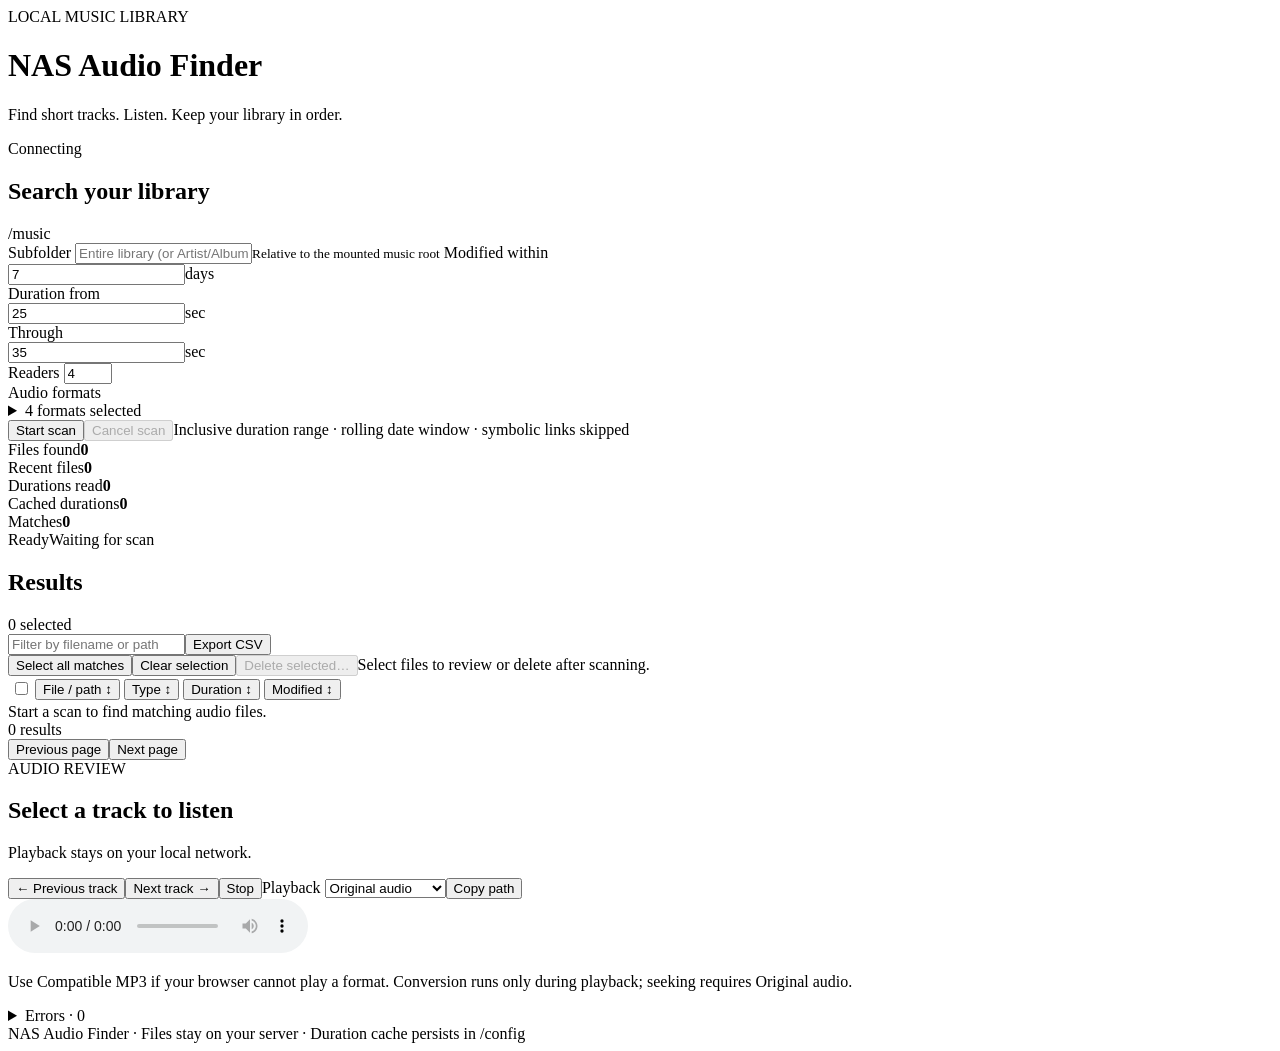
==== static/index.html @ 1d08634b "Release v1.0.0 — initial Docker and Unraid release Use generic server placeholders in public documen" ====
<!doctype html>
<html lang="en"><head><meta charset="utf-8"><meta name="viewport" content="width=device-width,initial-scale=1"><title>NAS Audio Finder</title><link rel="stylesheet" href="/style.css"><script src="/app.js" defer></script></head>
<body><header><div><span class="eyebrow">LOCAL MUSIC LIBRARY</span><h1>NAS Audio Finder<span class="dot"></span></h1><p>Find short tracks. Listen. Keep your library in order.</p></div><span id="phase" class="badge">Connecting</span></header>
<main><section class="panel"><form id="scanForm"><div class="section-title"><h2>Search your library</h2><span id="root">/music</span></div><div class="filters">
<label class="folder">Subfolder <input id="folder" placeholder="Entire library (or Artist/Album)"><small>Relative to the mounted music root</small></label>
<label>Modified within <div class="unit"><input id="days" type="number" min="0.01" max="36500" step="any" value="7" required><span>days</span></div></label>
<label>Duration from <div class="unit"><input id="minimum" type="number" min="0" max="604800" step="any" value="25" required><span>sec</span></div></label>
<label>Through <div class="unit"><input id="maximum" type="number" min="0" max="604800" step="any" value="35" required><span>sec</span></div></label>
<label>Readers <input id="workers" type="number" min="1" max="32" value="4" required></label>
<div class="format-field"><span class="field-label">Audio formats</span><details id="formatPicker"><summary id="formatSummary">4 formats selected</summary><div class="format-menu"><div id="formatOptions"></div><div class="format-actions"><button type="button" id="allFormats">All</button><button type="button" id="noFormats">Clear</button></div></div></details></div>
</div><div class="scan-actions"><button id="scan" class="primary" type="submit">Start scan</button><button id="cancel" type="button" disabled>Cancel scan</button><span>Inclusive duration range · rolling date window · symbolic links skipped</span></div></form></section>
<section class="metrics" aria-label="Scan progress"><div><span>Files found</span><strong id="files">0</strong></div><div><span>Recent files</span><strong id="recent">0</strong></div><div><span>Durations read</span><strong id="read">0</strong></div><div><span>Cached durations</span><strong id="cached">0</strong></div><div class="accent"><span>Matches</span><strong id="matches">0</strong></div></section>
<div class="timing"><span id="message" role="status">Ready</span><span id="timing">Waiting for scan</span></div>
<section class="panel results"><div class="section-title"><div><h2>Results <span id="total" class="muted"></span></h2><span id="selectedCount" class="muted">0 selected</span></div><div class="result-actions"><input type="search" id="search" placeholder="Filter by filename or path" aria-label="Filter results"><button id="export">Export CSV</button></div></div>
<div class="selection-actions"><button id="selectAll">Select all matches</button><button id="clearSelection">Clear selection</button><button id="delete" class="danger" disabled>Delete selected…</button><span id="selectionHelp">Select files to review or delete after scanning.</span></div>
<div class="table-wrap"><table><thead><tr><th><input id="pageCheck" type="checkbox" aria-label="Select this page"></th><th><button class="sort" data-sort="path">File / path ↕</button></th><th><button class="sort" data-sort="format">Type ↕</button></th><th><button class="sort" data-sort="duration">Duration ↕</button></th><th><button class="sort" data-sort="modified">Modified ↕</button></th><th></th></tr></thead><tbody id="rows"></tbody></table><div id="empty">Start a scan to find matching audio files.</div></div>
<div class="pagination"><span id="pageInfo">0 results</span><div><button id="prevPage">Previous page</button><button id="nextPage">Next page</button></div></div></section>
<section class="panel player"><div><span class="eyebrow">AUDIO REVIEW</span><h2 id="trackTitle">Select a track to listen</h2><p id="trackPath">Playback stays on your local network.</p><div class="player-actions"><button id="previousTrack">← Previous track</button><button id="nextTrack">Next track →</button><button id="stopAudio">Stop</button><label>Playback <select id="playbackMode"><option value="original">Original audio</option><option value="compatible">Compatible MP3</option></select></label><button id="copyPath">Copy path</button></div></div><audio id="audio" controls preload="none"></audio><p id="audioHint" class="muted">Use Compatible MP3 if your browser cannot play a format. Conversion runs only during playback; seeking requires Original audio.</p></section>
<details class="panel error-panel"><summary id="errorSummary">Errors · 0</summary><p>Unreadable files and deletion failures appear here. A scan with errors may be incomplete.</p><a href="/api/errors" download="audio-errors.json">Download error log</a><pre id="errorLog">No errors.</pre></details>
</main><footer>NAS Audio Finder · Files stay on your server · Duration cache persists in /config</footer>
<dialog id="deleteDialog"><h2>Delete selected files?</h2><p><strong id="deleteCount"></strong> will be permanently deleted from your music library. The app cannot undo this.</p><p>Stop other applications from modifying these files during deletion.</p><div id="deletePaths"></div><label class="ack"><input type="checkbox" id="ack">I understand these files will be permanently deleted.</label><div class="dialog-actions"><button id="dismissDelete">Keep files</button><button id="confirmDelete" class="danger" disabled>Delete permanently</button></div></dialog>
<div id="toast" role="alert" hidden></div></body></html>
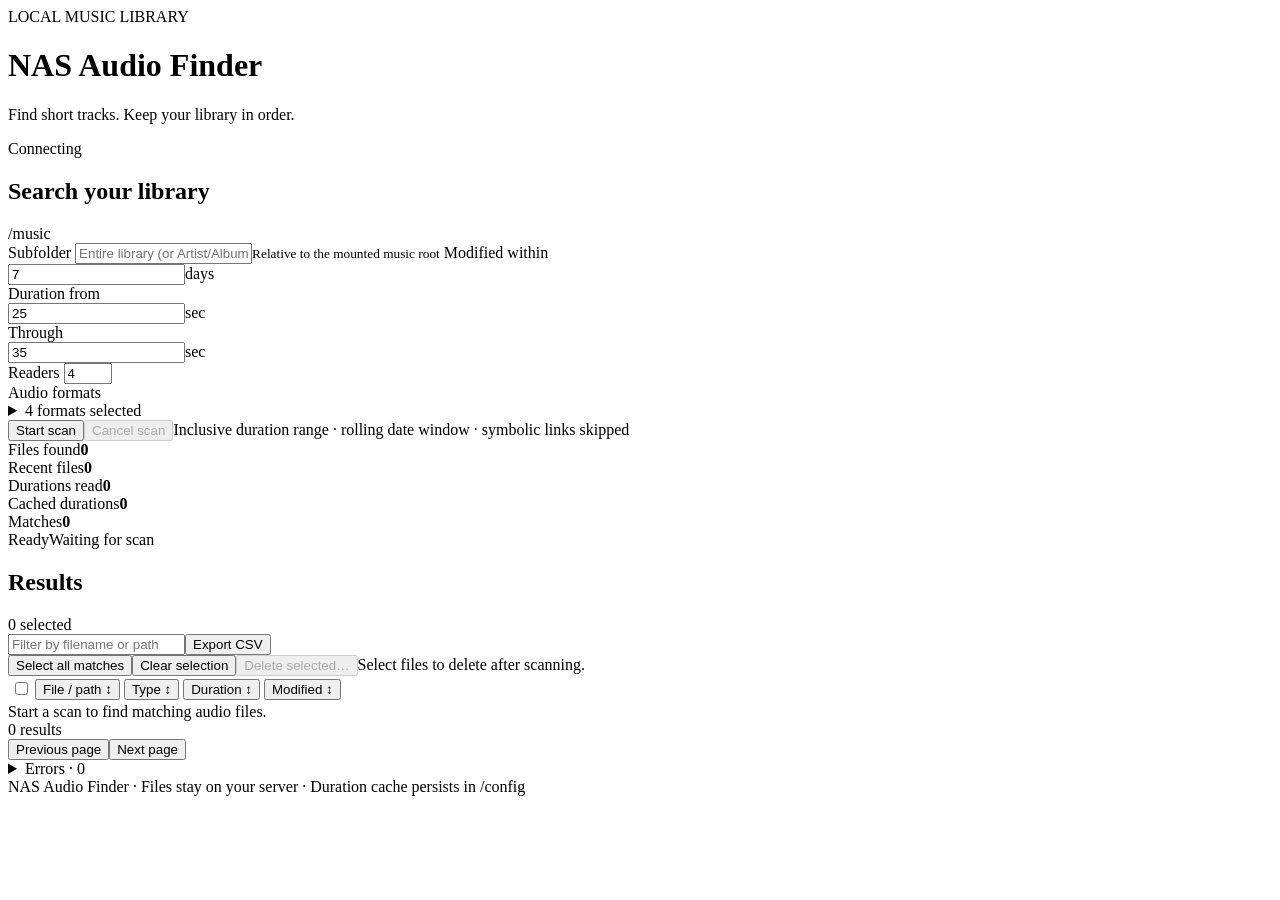
==== commit 3e1366b9: "Release v1.1.0 — remove audio playback Use generic server placeholders in public documentation." ====
--- a/static/index.html
+++ b/static/index.html
@@ -1,22 +1,21 @@
-<!doctype html>
-<html lang="en"><head><meta charset="utf-8"><meta name="viewport" content="width=device-width,initial-scale=1"><title>NAS Audio Finder</title><link rel="stylesheet" href="/style.css"><script src="/app.js" defer></script></head>
-<body><header><div><span class="eyebrow">LOCAL MUSIC LIBRARY</span><h1>NAS Audio Finder<span class="dot"></span></h1><p>Find short tracks. Listen. Keep your library in order.</p></div><span id="phase" class="badge">Connecting</span></header>
-<main><section class="panel"><form id="scanForm"><div class="section-title"><h2>Search your library</h2><span id="root">/music</span></div><div class="filters">
-<label class="folder">Subfolder <input id="folder" placeholder="Entire library (or Artist/Album)"><small>Relative to the mounted music root</small></label>
-<label>Modified within <div class="unit"><input id="days" type="number" min="0.01" max="36500" step="any" value="7" required><span>days</span></div></label>
-<label>Duration from <div class="unit"><input id="minimum" type="number" min="0" max="604800" step="any" value="25" required><span>sec</span></div></label>
-<label>Through <div class="unit"><input id="maximum" type="number" min="0" max="604800" step="any" value="35" required><span>sec</span></div></label>
-<label>Readers <input id="workers" type="number" min="1" max="32" value="4" required></label>
-<div class="format-field"><span class="field-label">Audio formats</span><details id="formatPicker"><summary id="formatSummary">4 formats selected</summary><div class="format-menu"><div id="formatOptions"></div><div class="format-actions"><button type="button" id="allFormats">All</button><button type="button" id="noFormats">Clear</button></div></div></details></div>
-</div><div class="scan-actions"><button id="scan" class="primary" type="submit">Start scan</button><button id="cancel" type="button" disabled>Cancel scan</button><span>Inclusive duration range · rolling date window · symbolic links skipped</span></div></form></section>
-<section class="metrics" aria-label="Scan progress"><div><span>Files found</span><strong id="files">0</strong></div><div><span>Recent files</span><strong id="recent">0</strong></div><div><span>Durations read</span><strong id="read">0</strong></div><div><span>Cached durations</span><strong id="cached">0</strong></div><div class="accent"><span>Matches</span><strong id="matches">0</strong></div></section>
-<div class="timing"><span id="message" role="status">Ready</span><span id="timing">Waiting for scan</span></div>
-<section class="panel results"><div class="section-title"><div><h2>Results <span id="total" class="muted"></span></h2><span id="selectedCount" class="muted">0 selected</span></div><div class="result-actions"><input type="search" id="search" placeholder="Filter by filename or path" aria-label="Filter results"><button id="export">Export CSV</button></div></div>
-<div class="selection-actions"><button id="selectAll">Select all matches</button><button id="clearSelection">Clear selection</button><button id="delete" class="danger" disabled>Delete selected…</button><span id="selectionHelp">Select files to review or delete after scanning.</span></div>
-<div class="table-wrap"><table><thead><tr><th><input id="pageCheck" type="checkbox" aria-label="Select this page"></th><th><button class="sort" data-sort="path">File / path ↕</button></th><th><button class="sort" data-sort="format">Type ↕</button></th><th><button class="sort" data-sort="duration">Duration ↕</button></th><th><button class="sort" data-sort="modified">Modified ↕</button></th><th></th></tr></thead><tbody id="rows"></tbody></table><div id="empty">Start a scan to find matching audio files.</div></div>
-<div class="pagination"><span id="pageInfo">0 results</span><div><button id="prevPage">Previous page</button><button id="nextPage">Next page</button></div></div></section>
-<section class="panel player"><div><span class="eyebrow">AUDIO REVIEW</span><h2 id="trackTitle">Select a track to listen</h2><p id="trackPath">Playback stays on your local network.</p><div class="player-actions"><button id="previousTrack">← Previous track</button><button id="nextTrack">Next track →</button><button id="stopAudio">Stop</button><label>Playback <select id="playbackMode"><option value="original">Original audio</option><option value="compatible">Compatible MP3</option></select></label><button id="copyPath">Copy path</button></div></div><audio id="audio" controls preload="none"></audio><p id="audioHint" class="muted">Use Compatible MP3 if your browser cannot play a format. Conversion runs only during playback; seeking requires Original audio.</p></section>
-<details class="panel error-panel"><summary id="errorSummary">Errors · 0</summary><p>Unreadable files and deletion failures appear here. A scan with errors may be incomplete.</p><a href="/api/errors" download="audio-errors.json">Download error log</a><pre id="errorLog">No errors.</pre></details>
-</main><footer>NAS Audio Finder · Files stay on your server · Duration cache persists in /config</footer>
-<dialog id="deleteDialog"><h2>Delete selected files?</h2><p><strong id="deleteCount"></strong> will be permanently deleted from your music library. The app cannot undo this.</p><p>Stop other applications from modifying these files during deletion.</p><div id="deletePaths"></div><label class="ack"><input type="checkbox" id="ack">I understand these files will be permanently deleted.</label><div class="dialog-actions"><button id="dismissDelete">Keep files</button><button id="confirmDelete" class="danger" disabled>Delete permanently</button></div></dialog>
-<div id="toast" role="alert" hidden></div></body></html>
+<!doctype html>
+<html lang="en"><head><meta charset="utf-8"><meta name="viewport" content="width=device-width,initial-scale=1"><title>NAS Audio Finder</title><link rel="stylesheet" href="/style.css"><script src="/app.js" defer></script></head>
+<body><header><div><span class="eyebrow">LOCAL MUSIC LIBRARY</span><h1>NAS Audio Finder<span class="dot"></span></h1><p>Find short tracks. Keep your library in order.</p></div><span id="phase" class="badge">Connecting</span></header>
+<main><section class="panel"><form id="scanForm"><div class="section-title"><h2>Search your library</h2><span id="root">/music</span></div><div class="filters">
+<label class="folder">Subfolder <input id="folder" placeholder="Entire library (or Artist/Album)"><small>Relative to the mounted music root</small></label>
+<label>Modified within <div class="unit"><input id="days" type="number" min="0.01" max="36500" step="any" value="7" required><span>days</span></div></label>
+<label>Duration from <div class="unit"><input id="minimum" type="number" min="0" max="604800" step="any" value="25" required><span>sec</span></div></label>
+<label>Through <div class="unit"><input id="maximum" type="number" min="0" max="604800" step="any" value="35" required><span>sec</span></div></label>
+<label>Readers <input id="workers" type="number" min="1" max="32" value="4" required></label>
+<div class="format-field"><span class="field-label">Audio formats</span><details id="formatPicker"><summary id="formatSummary">4 formats selected</summary><div class="format-menu"><div id="formatOptions"></div><div class="format-actions"><button type="button" id="allFormats">All</button><button type="button" id="noFormats">Clear</button></div></div></details></div>
+</div><div class="scan-actions"><button id="scan" class="primary" type="submit">Start scan</button><button id="cancel" type="button" disabled>Cancel scan</button><span>Inclusive duration range · rolling date window · symbolic links skipped</span></div></form></section>
+<section class="metrics" aria-label="Scan progress"><div><span>Files found</span><strong id="files">0</strong></div><div><span>Recent files</span><strong id="recent">0</strong></div><div><span>Durations read</span><strong id="read">0</strong></div><div><span>Cached durations</span><strong id="cached">0</strong></div><div class="accent"><span>Matches</span><strong id="matches">0</strong></div></section>
+<div class="timing"><span id="message" role="status">Ready</span><span id="timing">Waiting for scan</span></div>
+<section class="panel results"><div class="section-title"><div><h2>Results <span id="total" class="muted"></span></h2><span id="selectedCount" class="muted">0 selected</span></div><div class="result-actions"><input type="search" id="search" placeholder="Filter by filename or path" aria-label="Filter results"><button id="export">Export CSV</button></div></div>
+<div class="selection-actions"><button id="selectAll">Select all matches</button><button id="clearSelection">Clear selection</button><button id="delete" class="danger" disabled>Delete selected…</button><span id="selectionHelp">Select files to delete after scanning.</span></div>
+<div class="table-wrap"><table><thead><tr><th><input id="pageCheck" type="checkbox" aria-label="Select this page"></th><th><button class="sort" data-sort="path">File / path ↕</button></th><th><button class="sort" data-sort="format">Type ↕</button></th><th><button class="sort" data-sort="duration">Duration ↕</button></th><th><button class="sort" data-sort="modified">Modified ↕</button></th></tr></thead><tbody id="rows"></tbody></table><div id="empty">Start a scan to find matching audio files.</div></div>
+<div class="pagination"><span id="pageInfo">0 results</span><div><button id="prevPage">Previous page</button><button id="nextPage">Next page</button></div></div></section>
+<details class="panel error-panel"><summary id="errorSummary">Errors · 0</summary><p>Unreadable files and deletion failures appear here. A scan with errors may be incomplete.</p><a href="/api/errors" download="audio-errors.json">Download error log</a><pre id="errorLog">No errors.</pre></details>
+</main><footer>NAS Audio Finder · Files stay on your server · Duration cache persists in /config</footer>
+<dialog id="deleteDialog"><h2>Delete selected files?</h2><p><strong id="deleteCount"></strong> will be permanently deleted from your music library. The app cannot undo this.</p><p>Stop other applications from modifying these files during deletion.</p><div id="deletePaths"></div><label class="ack"><input type="checkbox" id="ack">I understand these files will be permanently deleted.</label><div class="dialog-actions"><button id="dismissDelete">Keep files</button><button id="confirmDelete" class="danger" disabled>Delete permanently</button></div></dialog>
+<div id="toast" role="alert" hidden></div></body></html>
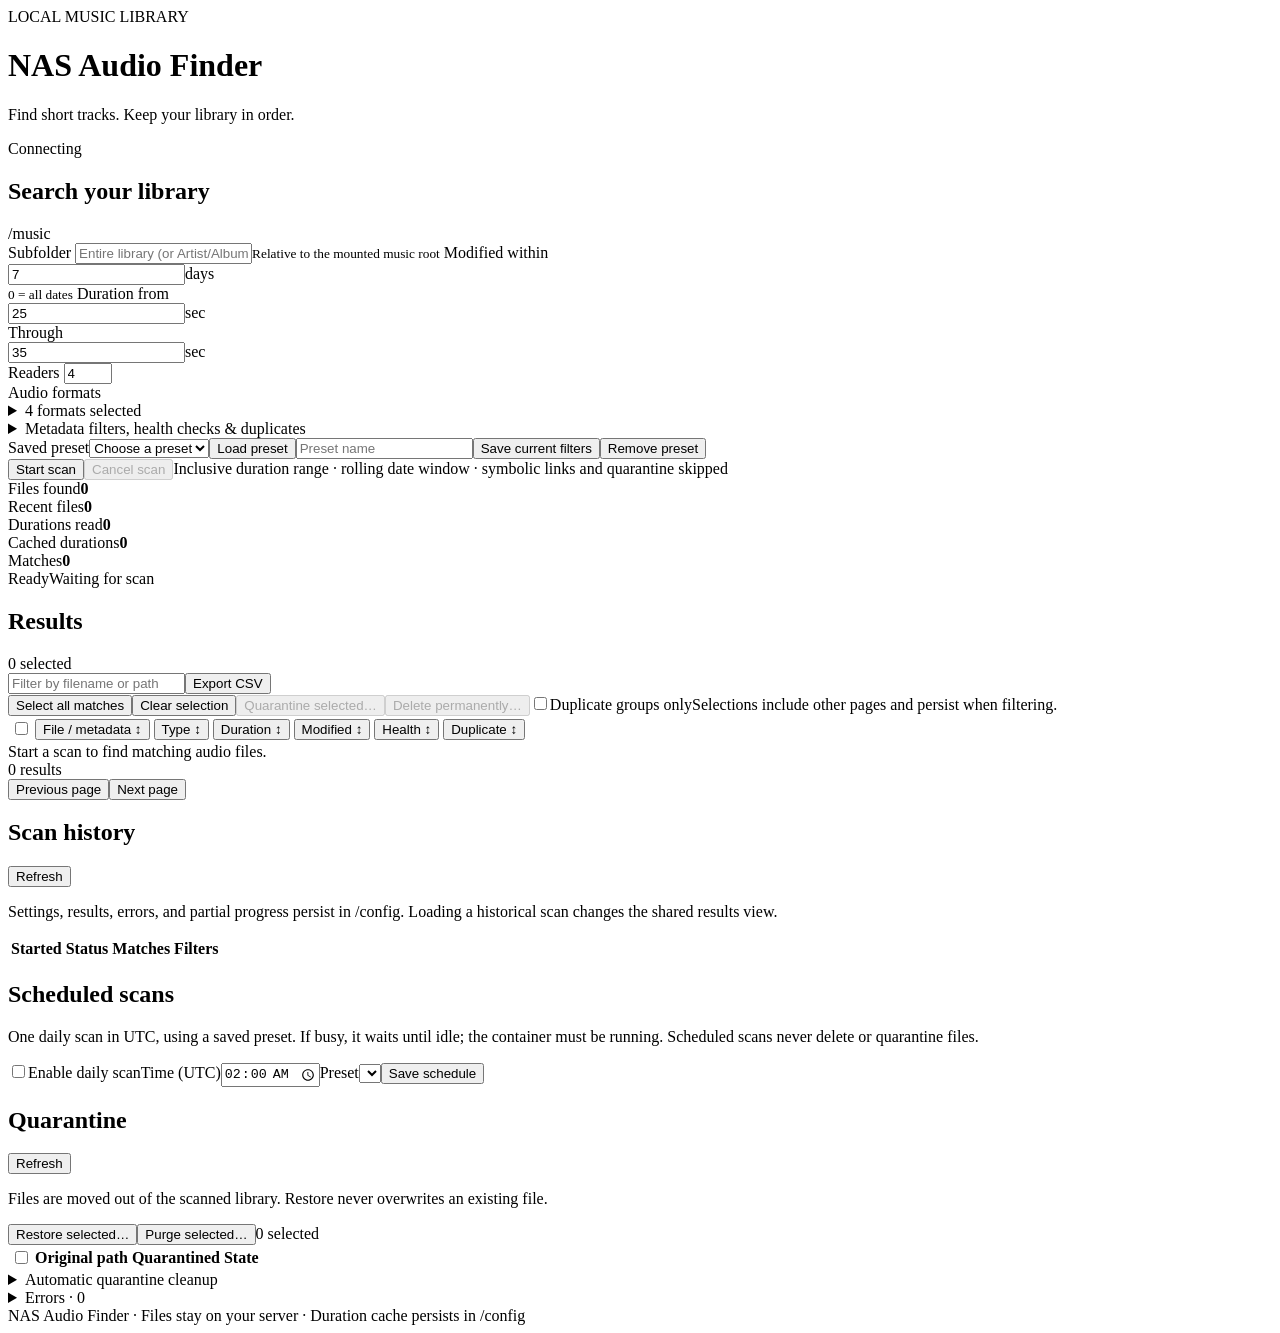
==== commit bc54d0dc: "Release v2.0.0 — quarantine, presets, history, schedules, health and duplicates" ====
--- a/static/index.html
+++ b/static/index.html
@@ -3,19 +3,34 @@
 <body><header><div><span class="eyebrow">LOCAL MUSIC LIBRARY</span><h1>NAS Audio Finder<span class="dot"></span></h1><p>Find short tracks. Keep your library in order.</p></div><span id="phase" class="badge">Connecting</span></header>
 <main><section class="panel"><form id="scanForm"><div class="section-title"><h2>Search your library</h2><span id="root">/music</span></div><div class="filters">
 <label class="folder">Subfolder <input id="folder" placeholder="Entire library (or Artist/Album)"><small>Relative to the mounted music root</small></label>
-<label>Modified within <div class="unit"><input id="days" type="number" min="0.01" max="36500" step="any" value="7" required><span>days</span></div></label>
+<label>Modified within <div class="unit"><input id="days" type="number" min="0" max="36500" step="any" value="7" required><span>days</span></div><small>0 = all dates</small></label>
 <label>Duration from <div class="unit"><input id="minimum" type="number" min="0" max="604800" step="any" value="25" required><span>sec</span></div></label>
 <label>Through <div class="unit"><input id="maximum" type="number" min="0" max="604800" step="any" value="35" required><span>sec</span></div></label>
 <label>Readers <input id="workers" type="number" min="1" max="32" value="4" required></label>
 <div class="format-field"><span class="field-label">Audio formats</span><details id="formatPicker"><summary id="formatSummary">4 formats selected</summary><div class="format-menu"><div id="formatOptions"></div><div class="format-actions"><button type="button" id="allFormats">All</button><button type="button" id="noFormats">Clear</button></div></div></details></div>
-</div><div class="scan-actions"><button id="scan" class="primary" type="submit">Start scan</button><button id="cancel" type="button" disabled>Cancel scan</button><span>Inclusive duration range · rolling date window · symbolic links skipped</span></div></form></section>
+</div>
+<details class="advanced"><summary>Metadata filters, health checks &amp; duplicates</summary><div class="advanced-grid">
+<label>Artist contains<input id="artist"></label><label>Album contains<input id="album"></label><label>Codec contains<input id="codec" placeholder="aac, flac, pcm_..."></label>
+<label>Bitrate min (kbps)<input id="bitrate_min" type="number" min="0"></label><label>Bitrate max (kbps)<input id="bitrate_max" type="number" min="0"></label>
+<label>Sample rate min (Hz)<input id="sample_min" type="number" min="0"></label><label>Sample rate max (Hz)<input id="sample_max" type="number" min="0"></label>
+<label>Size min (MiB)<input id="size_min" type="number" min="0" step="any"></label><label>Size max (MiB)<input id="size_max" type="number" min="0" step="any"></label>
+<label>Flag lossy bitrate below (kbps)<input id="low_bitrate" type="number" min="0" placeholder="Optional"></label>
+<label>Health filter<select id="health_filter"><option value="any">All matching files + unreadable candidates</option><option value="issues">Health issues (ignore duration range)</option><option value="healthy">Healthy matches only</option></select></label>
+<label>Duplicate analysis<select id="duplicates"><option value="off">Off</option><option value="exact">Exact SHA256</option><option value="acoustic">Acoustic similarity candidates</option><option value="both">Exact + acoustic</option></select></label>
+<label class="check-label"><input id="deep_check" type="checkbox">Full audio decode health check</label></div>
+<p class="muted">Hashing and full decode read the entire file. Acoustic analysis reads up to 120 seconds and finds approximate candidates among matching results. No files are removed automatically by scans.</p></details>
+<div class="preset-bar"><label>Saved preset<select id="presetSelect"><option value="">Choose a preset</option></select></label><button id="loadPreset" type="button">Load preset</button><input id="presetName" placeholder="Preset name" aria-label="Preset name"><button id="savePreset" type="button">Save current filters</button><button id="removePreset" type="button">Remove preset</button></div>
+<div class="scan-actions"><button id="scan" class="primary" type="submit">Start scan</button><button id="cancel" type="button" disabled>Cancel scan</button><span>Inclusive duration range · rolling date window · symbolic links and quarantine skipped</span></div></form></section>
 <section class="metrics" aria-label="Scan progress"><div><span>Files found</span><strong id="files">0</strong></div><div><span>Recent files</span><strong id="recent">0</strong></div><div><span>Durations read</span><strong id="read">0</strong></div><div><span>Cached durations</span><strong id="cached">0</strong></div><div class="accent"><span>Matches</span><strong id="matches">0</strong></div></section>
 <div class="timing"><span id="message" role="status">Ready</span><span id="timing">Waiting for scan</span></div>
 <section class="panel results"><div class="section-title"><div><h2>Results <span id="total" class="muted"></span></h2><span id="selectedCount" class="muted">0 selected</span></div><div class="result-actions"><input type="search" id="search" placeholder="Filter by filename or path" aria-label="Filter results"><button id="export">Export CSV</button></div></div>
-<div class="selection-actions"><button id="selectAll">Select all matches</button><button id="clearSelection">Clear selection</button><button id="delete" class="danger" disabled>Delete selected…</button><span id="selectionHelp">Select files to delete after scanning.</span></div>
-<div class="table-wrap"><table><thead><tr><th><input id="pageCheck" type="checkbox" aria-label="Select this page"></th><th><button class="sort" data-sort="path">File / path ↕</button></th><th><button class="sort" data-sort="format">Type ↕</button></th><th><button class="sort" data-sort="duration">Duration ↕</button></th><th><button class="sort" data-sort="modified">Modified ↕</button></th></tr></thead><tbody id="rows"></tbody></table><div id="empty">Start a scan to find matching audio files.</div></div>
+<div class="selection-actions"><button id="selectAll">Select all matches</button><button id="clearSelection">Clear selection</button><button id="quarantineSelected" class="primary" disabled>Quarantine selected…</button><button id="delete" class="danger" disabled>Delete permanently…</button><label class="check-label"><input id="duplicatesOnly" type="checkbox">Duplicate groups only</label><span id="selectionHelp">Selections include other pages and persist when filtering.</span></div>
+<div class="table-wrap"><table><thead><tr><th><input id="pageCheck" type="checkbox" aria-label="Select this page"></th><th><button class="sort" data-sort="path">File / metadata ↕</button></th><th><button class="sort" data-sort="format">Type ↕</button></th><th><button class="sort" data-sort="duration">Duration ↕</button></th><th><button class="sort" data-sort="modified">Modified ↕</button></th><th><button class="sort" data-sort="health">Health ↕</button></th><th><button class="sort" data-sort="duplicate">Duplicate ↕</button></th></tr></thead><tbody id="rows"></tbody></table><div id="empty">Start a scan to find matching audio files.</div></div>
 <div class="pagination"><span id="pageInfo">0 results</span><div><button id="prevPage">Previous page</button><button id="nextPage">Next page</button></div></div></section>
+<section class="panel"><div class="section-title"><h2>Scan history</h2><button id="refreshHistory">Refresh</button></div><p class="muted">Settings, results, errors, and partial progress persist in /config. Loading a historical scan changes the shared results view.</p><div class="table-wrap"><table><thead><tr><th>Started</th><th>Status</th><th>Matches</th><th>Filters</th><th></th></tr></thead><tbody id="historyRows"></tbody></table></div></section>
+<section class="panel"><h2>Scheduled scans</h2><p class="muted">One daily scan in UTC, using a saved preset. If busy, it waits until idle; the container must be running. Scheduled scans never delete or quarantine files.</p><div class="settings-bar"><label class="check-label"><input id="scheduleEnabled" type="checkbox">Enable daily scan</label><label>Time (UTC)<input id="scheduleTime" type="time" value="02:00"></label><label>Preset<select id="schedulePreset"></select></label><button id="saveSchedule">Save schedule</button><span id="scheduleStatus" class="muted"></span></div></section>
+<section class="panel"><div class="section-title"><h2>Quarantine</h2><button id="refreshQuarantine">Refresh</button></div><p class="muted" id="quarantineRoot">Files are moved out of the scanned library. Restore never overwrites an existing file.</p><div class="selection-actions"><button id="restoreSelected">Restore selected…</button><button id="purgeSelected" class="danger">Purge selected…</button><span id="quarantineCount" class="muted">0 selected</span></div><div class="table-wrap"><table><thead><tr><th><input id="quarantineAll" type="checkbox" aria-label="Select all ready quarantine files"></th><th>Original path</th><th>Quarantined</th><th>State</th></tr></thead><tbody id="quarantineRows"></tbody></table></div><details class="advanced"><summary>Automatic quarantine cleanup</summary><p>Disabled by default. When enabled, files older than the retention period are permanently removed. Changing this setting applies to files already quarantined.</p><div class="settings-bar"><label>Retention (days)<input id="retentionDays" type="number" min="1" max="3650" value="30"></label><label class="check-label"><input id="retentionEnabled" type="checkbox">Enable permanent cleanup of expired files</label><button id="saveRetention">Save cleanup policy</button></div><p id="retentionStatus" class="muted"></p></details></section>
 <details class="panel error-panel"><summary id="errorSummary">Errors · 0</summary><p>Unreadable files and deletion failures appear here. A scan with errors may be incomplete.</p><a href="/api/errors" download="audio-errors.json">Download error log</a><pre id="errorLog">No errors.</pre></details>
 </main><footer>NAS Audio Finder · Files stay on your server · Duration cache persists in /config</footer>
-<dialog id="deleteDialog"><h2>Delete selected files?</h2><p><strong id="deleteCount"></strong> will be permanently deleted from your music library. The app cannot undo this.</p><p>Stop other applications from modifying these files during deletion.</p><div id="deletePaths"></div><label class="ack"><input type="checkbox" id="ack">I understand these files will be permanently deleted.</label><div class="dialog-actions"><button id="dismissDelete">Keep files</button><button id="confirmDelete" class="danger" disabled>Delete permanently</button></div></dialog>
+<dialog id="deleteDialog"><h2 id="actionTitle">Confirm file action</h2><p id="actionDescription"></p><strong id="deleteCount"></strong><div id="deletePaths"></div><label class="ack"><input type="checkbox" id="ack"><span id="actionAcknowledgement">I reviewed every selected path.</span></label><div class="dialog-actions"><button id="dismissDelete">Cancel</button><button id="confirmDelete" disabled>Confirm</button></div></dialog>
 <div id="toast" role="alert" hidden></div></body></html>
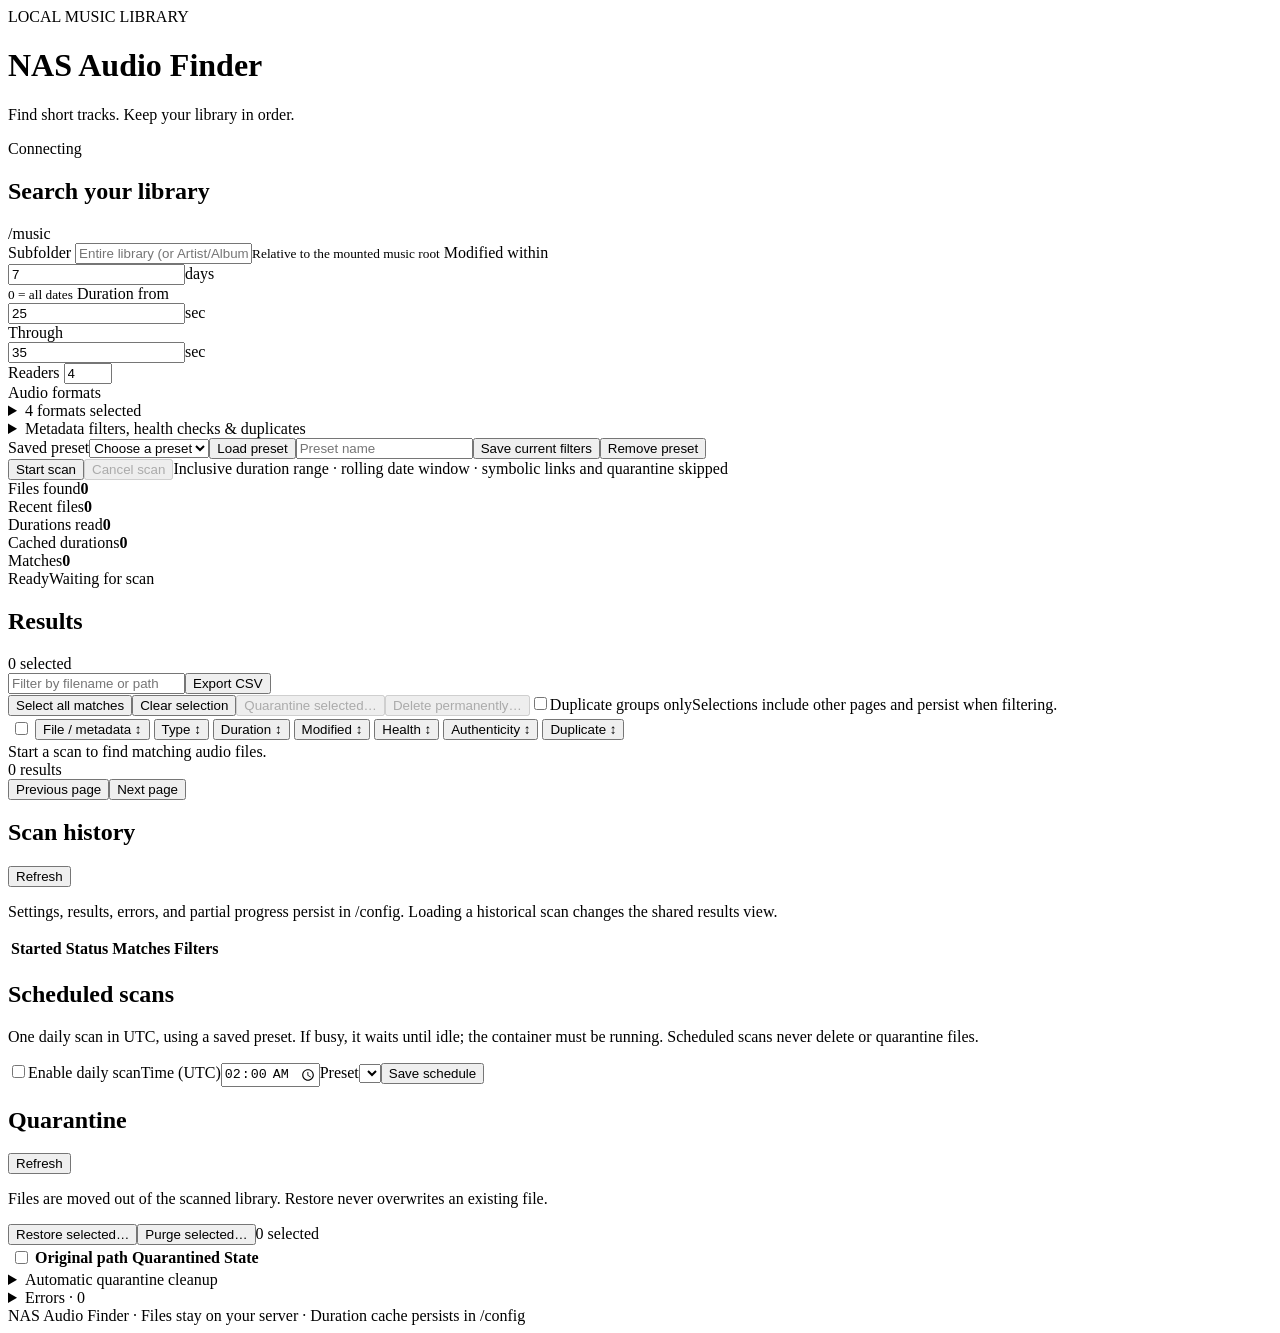
==== commit 48f52915: "Release v2.1.0 — lossless authenticity screening and changelog" ====
--- a/static/index.html
+++ b/static/index.html
@@ -17,7 +17,9 @@
 <label>Flag lossy bitrate below (kbps)<input id="low_bitrate" type="number" min="0" placeholder="Optional"></label>
 <label>Health filter<select id="health_filter"><option value="any">All matching files + unreadable candidates</option><option value="issues">Health issues (ignore duration range)</option><option value="healthy">Healthy matches only</option></select></label>
 <label>Duplicate analysis<select id="duplicates"><option value="off">Off</option><option value="exact">Exact SHA256</option><option value="acoustic">Acoustic similarity candidates</option><option value="both">Exact + acoustic</option></select></label>
-<label class="check-label"><input id="deep_check" type="checkbox">Full audio decode health check</label></div>
+<label class="check-label"><input id="deep_check" type="checkbox">Full audio decode health check</label>
+<label class="check-label"><input id="authenticity_check" type="checkbox">Check lossless authenticity</label></div>
+<p class="muted">Authenticity screening analyzes three 4-second excerpts of matching lossless files. It flags suspicious cutoffs and possible upsampling, but cannot prove source history. Results are cached until the file changes. For a whole-library check, select all dates and a broad duration range.</p>
 <p class="muted">Hashing and full decode read the entire file. Acoustic analysis reads up to 120 seconds and finds approximate candidates among matching results. No files are removed automatically by scans.</p></details>
 <div class="preset-bar"><label>Saved preset<select id="presetSelect"><option value="">Choose a preset</option></select></label><button id="loadPreset" type="button">Load preset</button><input id="presetName" placeholder="Preset name" aria-label="Preset name"><button id="savePreset" type="button">Save current filters</button><button id="removePreset" type="button">Remove preset</button></div>
 <div class="scan-actions"><button id="scan" class="primary" type="submit">Start scan</button><button id="cancel" type="button" disabled>Cancel scan</button><span>Inclusive duration range · rolling date window · symbolic links and quarantine skipped</span></div></form></section>
@@ -25,7 +27,7 @@
 <div class="timing"><span id="message" role="status">Ready</span><span id="timing">Waiting for scan</span></div>
 <section class="panel results"><div class="section-title"><div><h2>Results <span id="total" class="muted"></span></h2><span id="selectedCount" class="muted">0 selected</span></div><div class="result-actions"><input type="search" id="search" placeholder="Filter by filename or path" aria-label="Filter results"><button id="export">Export CSV</button></div></div>
 <div class="selection-actions"><button id="selectAll">Select all matches</button><button id="clearSelection">Clear selection</button><button id="quarantineSelected" class="primary" disabled>Quarantine selected…</button><button id="delete" class="danger" disabled>Delete permanently…</button><label class="check-label"><input id="duplicatesOnly" type="checkbox">Duplicate groups only</label><span id="selectionHelp">Selections include other pages and persist when filtering.</span></div>
-<div class="table-wrap"><table><thead><tr><th><input id="pageCheck" type="checkbox" aria-label="Select this page"></th><th><button class="sort" data-sort="path">File / metadata ↕</button></th><th><button class="sort" data-sort="format">Type ↕</button></th><th><button class="sort" data-sort="duration">Duration ↕</button></th><th><button class="sort" data-sort="modified">Modified ↕</button></th><th><button class="sort" data-sort="health">Health ↕</button></th><th><button class="sort" data-sort="duplicate">Duplicate ↕</button></th></tr></thead><tbody id="rows"></tbody></table><div id="empty">Start a scan to find matching audio files.</div></div>
+<div class="table-wrap"><table><thead><tr><th><input id="pageCheck" type="checkbox" aria-label="Select this page"></th><th><button class="sort" data-sort="path">File / metadata ↕</button></th><th><button class="sort" data-sort="format">Type ↕</button></th><th><button class="sort" data-sort="duration">Duration ↕</button></th><th><button class="sort" data-sort="modified">Modified ↕</button></th><th><button class="sort" data-sort="health">Health ↕</button></th><th><button class="sort" data-sort="authenticity">Authenticity ↕</button></th><th><button class="sort" data-sort="duplicate">Duplicate ↕</button></th></tr></thead><tbody id="rows"></tbody></table><div id="empty">Start a scan to find matching audio files.</div></div>
 <div class="pagination"><span id="pageInfo">0 results</span><div><button id="prevPage">Previous page</button><button id="nextPage">Next page</button></div></div></section>
 <section class="panel"><div class="section-title"><h2>Scan history</h2><button id="refreshHistory">Refresh</button></div><p class="muted">Settings, results, errors, and partial progress persist in /config. Loading a historical scan changes the shared results view.</p><div class="table-wrap"><table><thead><tr><th>Started</th><th>Status</th><th>Matches</th><th>Filters</th><th></th></tr></thead><tbody id="historyRows"></tbody></table></div></section>
 <section class="panel"><h2>Scheduled scans</h2><p class="muted">One daily scan in UTC, using a saved preset. If busy, it waits until idle; the container must be running. Scheduled scans never delete or quarantine files.</p><div class="settings-bar"><label class="check-label"><input id="scheduleEnabled" type="checkbox">Enable daily scan</label><label>Time (UTC)<input id="scheduleTime" type="time" value="02:00"></label><label>Preset<select id="schedulePreset"></select></label><button id="saveSchedule">Save schedule</button><span id="scheduleStatus" class="muted"></span></div></section>
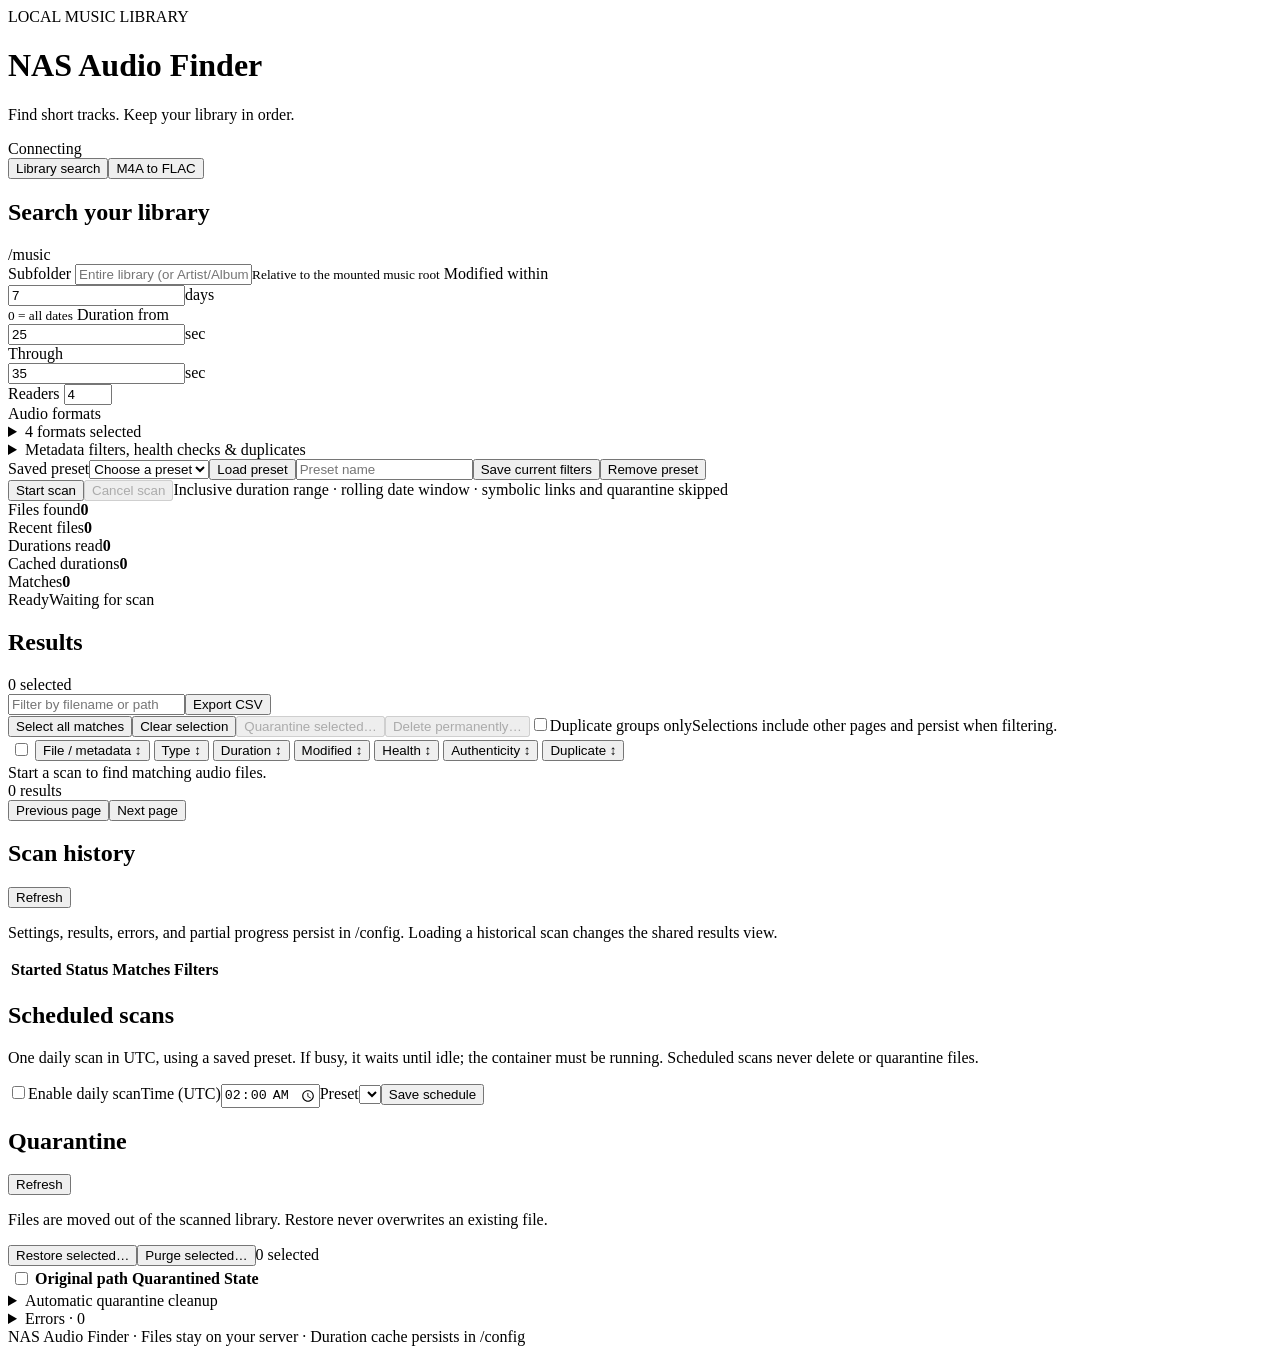
==== commit 05131e08: "Add independent M4A FLAC extraction tab and v2.3.0 release" ====
--- a/static/index.html
+++ b/static/index.html
@@ -1,7 +1,7 @@
 <!doctype html>
 <html lang="en"><head><meta charset="utf-8"><meta name="viewport" content="width=device-width,initial-scale=1"><title>NAS Audio Finder</title><link rel="stylesheet" href="/style.css"><script src="/app.js" defer></script></head>
 <body><header><div><span class="eyebrow">LOCAL MUSIC LIBRARY</span><h1>NAS Audio Finder<span class="dot"></span></h1><p>Find short tracks. Keep your library in order.</p></div><span id="phase" class="badge">Connecting</span></header>
-<main><section class="panel"><form id="scanForm"><div class="section-title"><h2>Search your library</h2><span id="root">/music</span></div><div class="filters">
+<main><nav class="tabs" aria-label="Library tools"><button id="libraryTab" aria-current="page">Library search</button><button id="extractionTab">M4A to FLAC</button></nav><div id="libraryPanel"><section class="panel"><form id="scanForm"><div class="section-title"><h2>Search your library</h2><span id="root">/music</span></div><div class="filters">
 <label class="folder">Subfolder <input id="folder" placeholder="Entire library (or Artist/Album)"><small>Relative to the mounted music root</small></label>
 <label>Modified within <div class="unit"><input id="days" type="number" min="0" max="36500" step="any" value="7" required><span>days</span></div><small>0 = all dates</small></label>
 <label>Duration from <div class="unit"><input id="minimum" type="number" min="0" max="604800" step="any" value="25" required><span>sec</span></div></label>
@@ -19,7 +19,7 @@
 <label>Duplicate analysis<select id="duplicates"><option value="off">Off</option><option value="exact">Exact SHA256</option><option value="acoustic">Acoustic similarity candidates</option><option value="both">Exact + acoustic</option></select></label>
 <label class="check-label"><input id="deep_check" type="checkbox">Full audio decode health check</label>
 <label class="check-label"><input id="authenticity_check" type="checkbox">Check lossless authenticity</label></div>
-<p class="muted">Authenticity screening analyzes three 4-second excerpts of matching lossless files. It flags suspicious cutoffs and possible upsampling, but cannot prove source history. Results are cached until the file changes. For a whole-library check, select all dates and a broad duration range.</p>
+<p class="muted">Authenticity screening analyzes three 4-second excerpts of matching lossless files. It flags suspicious cutoffs and possible upsampling, but cannot prove source history. Completed, error-free scans add same-folder peer counts to warnings; peer results remain inconclusive. Results are cached until the file changes. For a whole-library check, select all dates and a broad duration range.</p>
 <p class="muted">Hashing and full decode read the entire file. Acoustic analysis reads up to 120 seconds and finds approximate candidates among matching results. No files are removed automatically by scans.</p></details>
 <div class="preset-bar"><label>Saved preset<select id="presetSelect"><option value="">Choose a preset</option></select></label><button id="loadPreset" type="button">Load preset</button><input id="presetName" placeholder="Preset name" aria-label="Preset name"><button id="savePreset" type="button">Save current filters</button><button id="removePreset" type="button">Remove preset</button></div>
 <div class="scan-actions"><button id="scan" class="primary" type="submit">Start scan</button><button id="cancel" type="button" disabled>Cancel scan</button><span>Inclusive duration range · rolling date window · symbolic links and quarantine skipped</span></div></form></section>
@@ -33,6 +33,12 @@
 <section class="panel"><h2>Scheduled scans</h2><p class="muted">One daily scan in UTC, using a saved preset. If busy, it waits until idle; the container must be running. Scheduled scans never delete or quarantine files.</p><div class="settings-bar"><label class="check-label"><input id="scheduleEnabled" type="checkbox">Enable daily scan</label><label>Time (UTC)<input id="scheduleTime" type="time" value="02:00"></label><label>Preset<select id="schedulePreset"></select></label><button id="saveSchedule">Save schedule</button><span id="scheduleStatus" class="muted"></span></div></section>
 <section class="panel"><div class="section-title"><h2>Quarantine</h2><button id="refreshQuarantine">Refresh</button></div><p class="muted" id="quarantineRoot">Files are moved out of the scanned library. Restore never overwrites an existing file.</p><div class="selection-actions"><button id="restoreSelected">Restore selected…</button><button id="purgeSelected" class="danger">Purge selected…</button><span id="quarantineCount" class="muted">0 selected</span></div><div class="table-wrap"><table><thead><tr><th><input id="quarantineAll" type="checkbox" aria-label="Select all ready quarantine files"></th><th>Original path</th><th>Quarantined</th><th>State</th></tr></thead><tbody id="quarantineRows"></tbody></table></div><details class="advanced"><summary>Automatic quarantine cleanup</summary><p>Disabled by default. When enabled, files older than the retention period are permanently removed. Changing this setting applies to files already quarantined.</p><div class="settings-bar"><label>Retention (days)<input id="retentionDays" type="number" min="1" max="3650" value="30"></label><label class="check-label"><input id="retentionEnabled" type="checkbox">Enable permanent cleanup of expired files</label><button id="saveRetention">Save cleanup policy</button></div><p id="retentionStatus" class="muted"></p></details></section>
 <details class="panel error-panel"><summary id="errorSummary">Errors · 0</summary><p>Unreadable files and deletion failures appear here. A scan with errors may be incomplete.</p><a href="/api/errors" download="audio-errors.json">Download error log</a><pre id="errorLog">No errors.</pre></details>
-</main><footer>NAS Audio Finder · Files stay on your server · Duration cache persists in /config</footer>
+</div><section id="extractionPanel" class="panel" hidden>
+<h2>Extract FLAC from M4A</h2><p>Find M4A files containing FLAC audio and extract it without re-encoding. AAC, ALAC, and files with multiple audio streams are skipped. This tool has its own scan and results, independent of library search filters.</p>
+<p>Each selected <strong>Track.m4a</strong> becomes <strong>Track.flac</strong> in the same folder. The original is permanently deleted only after the full decoded audio is verified. Existing FLAC files are never overwritten. Text metadata and modification times are preserved; embedded artwork is not copied.</p>
+<form id="extractionForm"><label>Subfolder<input id="extractionFolder" placeholder="Entire library (or Artist/Album)"><small>Relative to the mounted music root; scans all dates and durations</small></label><div class="scan-actions"><button id="extractionScan" class="primary">Find M4A files</button><button id="extractionCancel" type="button" disabled>Cancel</button></div></form>
+<p id="extractionStatus" role="status">Ready</p><div class="selection-actions"><button id="extractionAll" type="button">Select ready files</button><button id="extractionClear" type="button">Clear selection</button><button id="extractionRun" class="danger" disabled>Extract selected and delete originals...</button></div>
+<div class="table-wrap"><table><thead><tr><th>Select</th><th>M4A source</th><th>FLAC destination</th><th>Status</th></tr></thead><tbody id="extractionRows"></tbody></table></div><p id="extractionEmpty" class="muted">Find M4A files to begin. No files are changed by scanning.</p>
+</section></main><footer>NAS Audio Finder · Files stay on your server · Duration cache persists in /config</footer>
 <dialog id="deleteDialog"><h2 id="actionTitle">Confirm file action</h2><p id="actionDescription"></p><strong id="deleteCount"></strong><div id="deletePaths"></div><label class="ack"><input type="checkbox" id="ack"><span id="actionAcknowledgement">I reviewed every selected path.</span></label><div class="dialog-actions"><button id="dismissDelete">Cancel</button><button id="confirmDelete" disabled>Confirm</button></div></dialog>
 <div id="toast" role="alert" hidden></div></body></html>
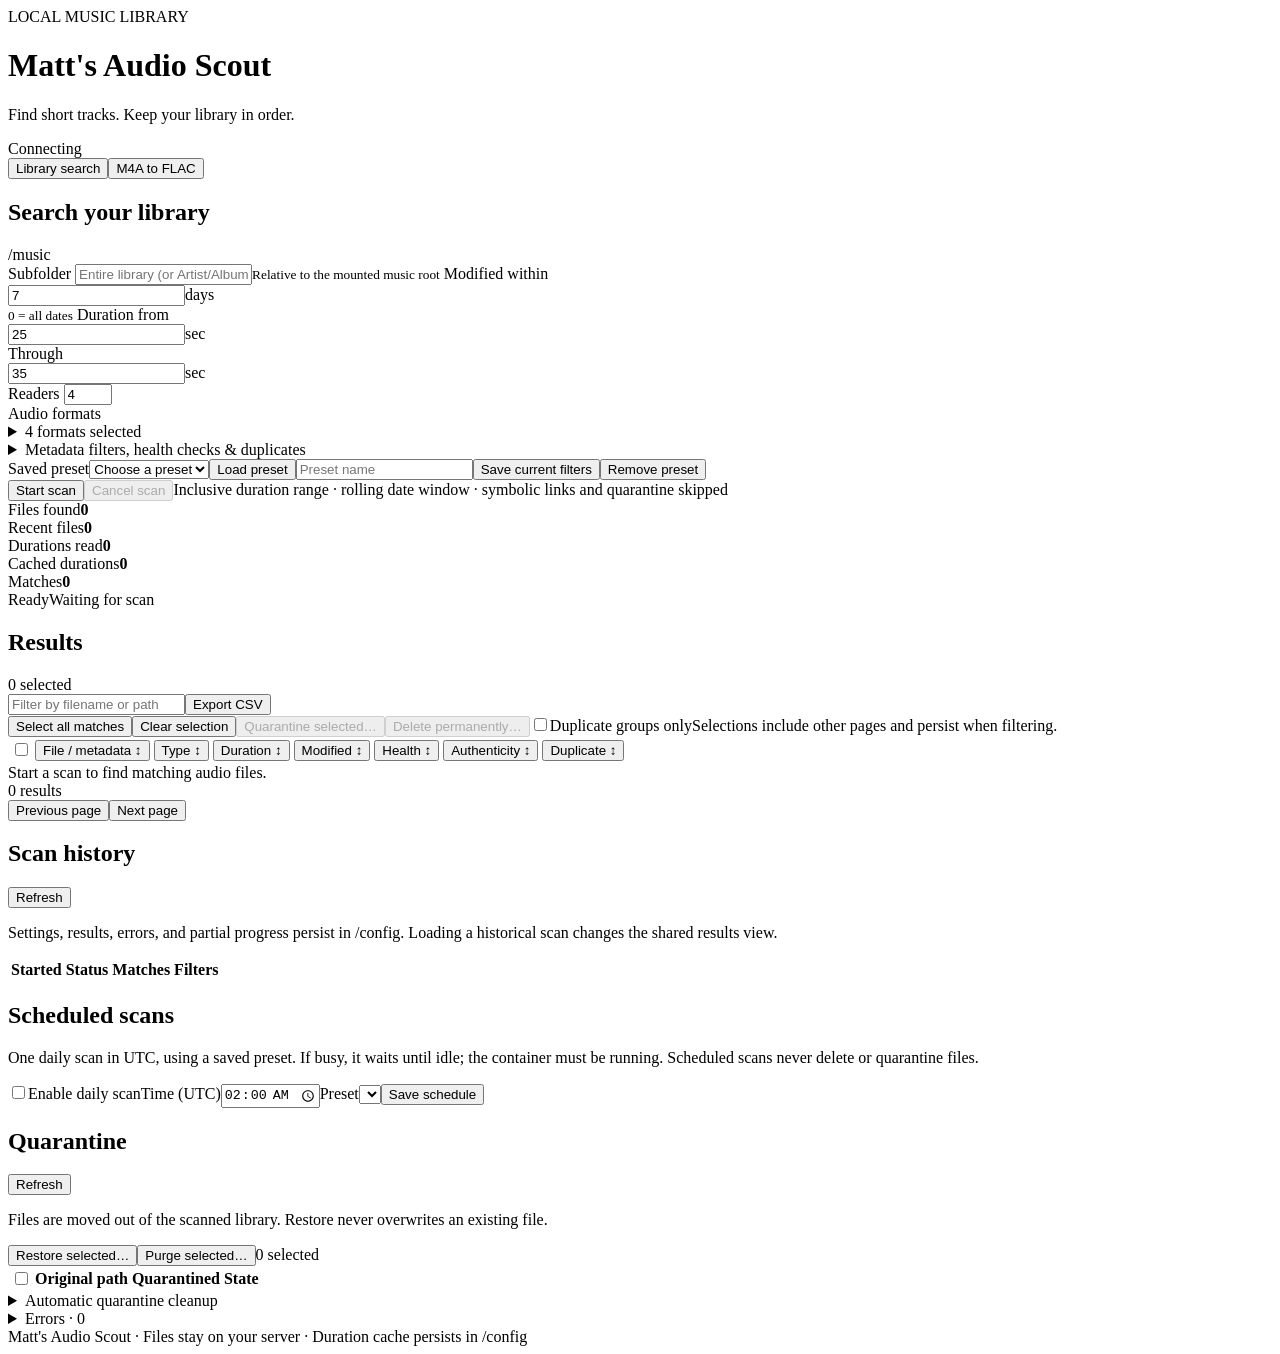
==== commit 744692dc: "Brand the app as Matt's Audio Scout" ====
--- a/static/index.html
+++ b/static/index.html
@@ -1,6 +1,6 @@
 <!doctype html>
-<html lang="en"><head><meta charset="utf-8"><meta name="viewport" content="width=device-width,initial-scale=1"><title>NAS Audio Finder</title><link rel="stylesheet" href="/style.css"><script src="/app.js" defer></script></head>
-<body><header><div><span class="eyebrow">LOCAL MUSIC LIBRARY</span><h1>NAS Audio Finder<span class="dot"></span></h1><p>Find short tracks. Keep your library in order.</p></div><span id="phase" class="badge">Connecting</span></header>
+<html lang="en"><head><meta charset="utf-8"><meta name="viewport" content="width=device-width,initial-scale=1"><title>Matt's Audio Scout</title><link rel="stylesheet" href="/style.css"><script src="/app.js" defer></script></head>
+<body><header><div><span class="eyebrow">LOCAL MUSIC LIBRARY</span><h1>Matt's Audio Scout<span class="dot"></span></h1><p>Find short tracks. Keep your library in order.</p></div><span id="phase" class="badge">Connecting</span></header>
 <main><nav class="tabs" aria-label="Library tools"><button id="libraryTab" aria-current="page">Library search</button><button id="extractionTab">M4A to FLAC</button></nav><div id="libraryPanel"><section class="panel"><form id="scanForm"><div class="section-title"><h2>Search your library</h2><span id="root">/music</span></div><div class="filters">
 <label class="folder">Subfolder <input id="folder" placeholder="Entire library (or Artist/Album)"><small>Relative to the mounted music root</small></label>
 <label>Modified within <div class="unit"><input id="days" type="number" min="0" max="36500" step="any" value="7" required><span>days</span></div><small>0 = all dates</small></label>
@@ -36,9 +36,10 @@
 </div><section id="extractionPanel" class="panel" hidden>
 <h2>Extract FLAC from M4A</h2><p>Find M4A files containing FLAC audio and extract it without re-encoding. AAC, ALAC, and files with multiple audio streams are skipped. This tool has its own scan and results, independent of library search filters.</p>
 <p>Each selected <strong>Track.m4a</strong> becomes <strong>Track.flac</strong> in the same folder. The original is permanently deleted only after the full decoded audio is verified. Existing FLAC files are never overwritten. Text metadata and modification times are preserved; embedded artwork is not copied.</p>
-<form id="extractionForm"><label>Subfolder<input id="extractionFolder" placeholder="Entire library (or Artist/Album)"><small>Relative to the mounted music root; scans all dates and durations</small></label><div class="scan-actions"><button id="extractionScan" class="primary">Find M4A files</button><button id="extractionCancel" type="button" disabled>Cancel</button></div></form>
-<p id="extractionStatus" role="status">Ready</p><div class="selection-actions"><button id="extractionAll" type="button">Select ready files</button><button id="extractionClear" type="button">Clear selection</button><button id="extractionRun" class="danger" disabled>Extract selected and delete originals...</button></div>
+<form id="extractionForm"><label>Subfolder<input id="extractionFolder" placeholder="Entire library (or Artist/Album)"><small>Relative to the mounted music root; scans all dates and durations</small></label><label>Workers<input id="extractionWorkers" type="number" min="1" max="32" value="4" required><small>Parallel files during scanning and extraction</small></label><div class="scan-actions"><button id="extractionScan" class="primary">Find M4A files</button><button id="extractionCancel" type="button" disabled>Cancel</button></div></form>
+<p id="extractionStatus" role="status">Ready</p><div class="selection-actions"><button id="extractionAll" type="button">Select all ready files</button><button id="extractionClear" type="button">Clear selection</button><button id="extractionRun" class="danger" disabled>Extract selected and delete originals...</button><span id="extractionSelectedCount" class="muted">0 selected</span></div>
 <div class="table-wrap"><table><thead><tr><th>Select</th><th>M4A source</th><th>FLAC destination</th><th>Status</th></tr></thead><tbody id="extractionRows"></tbody></table></div><p id="extractionEmpty" class="muted">Find M4A files to begin. No files are changed by scanning.</p>
-</section></main><footer>NAS Audio Finder · Files stay on your server · Duration cache persists in /config</footer>
+<div class="pagination"><span id="extractionPageInfo">0 results</span><div><button id="extractionPrev" type="button" disabled>Previous page</button><button id="extractionNext" type="button" disabled>Next page</button></div></div>
+</section></main><footer>Matt's Audio Scout · Files stay on your server · Duration cache persists in /config</footer>
 <dialog id="deleteDialog"><h2 id="actionTitle">Confirm file action</h2><p id="actionDescription"></p><strong id="deleteCount"></strong><div id="deletePaths"></div><label class="ack"><input type="checkbox" id="ack"><span id="actionAcknowledgement">I reviewed every selected path.</span></label><div class="dialog-actions"><button id="dismissDelete">Cancel</button><button id="confirmDelete" disabled>Confirm</button></div></dialog>
 <div id="toast" role="alert" hidden></div></body></html>
